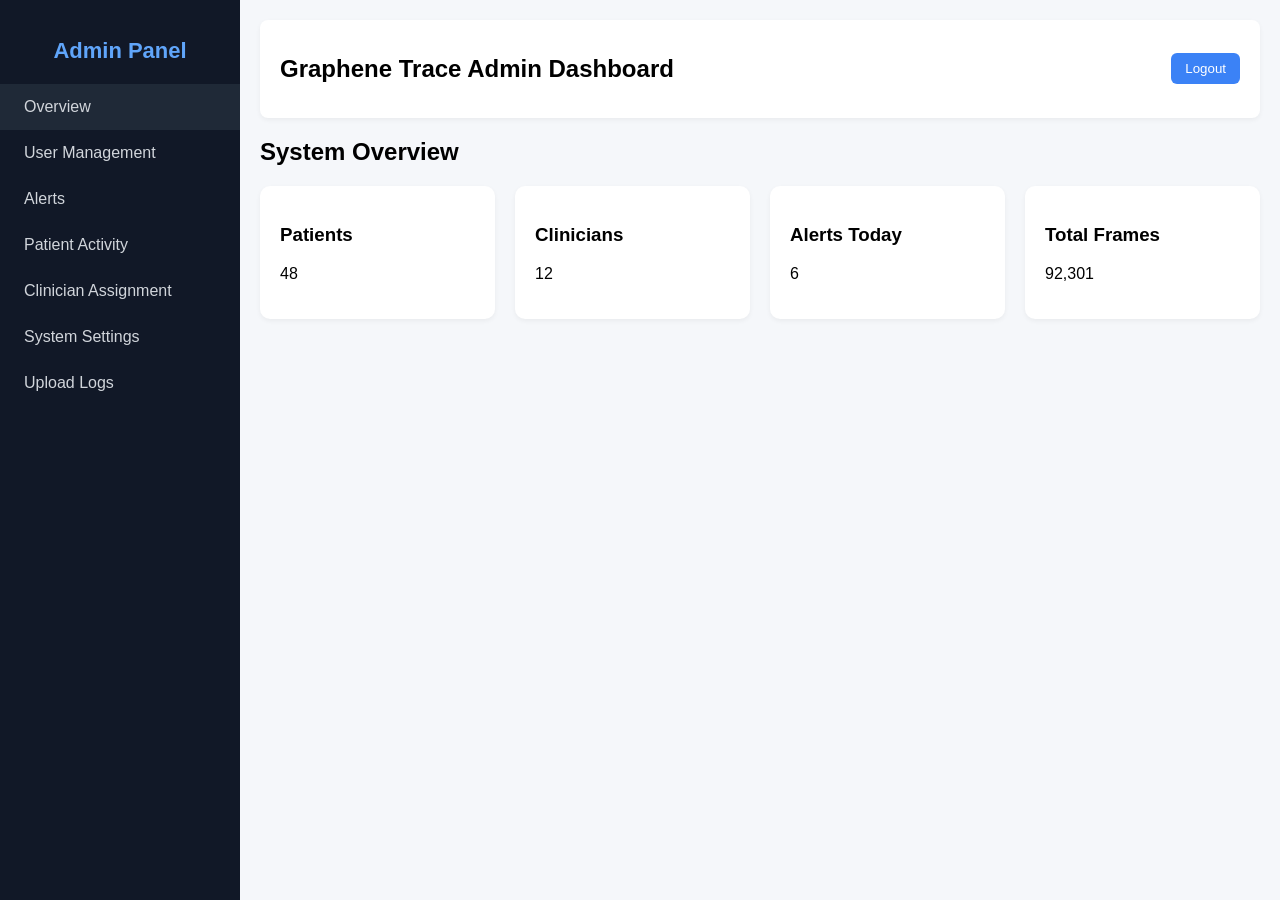
==== adminDashboard.html @ a76315bc "dashboards" ====
<!DOCTYPE html>
<html lang="en">
<head>
    <meta charset="UTF-8" />
    <meta name="viewport" content="width=device-width, initial-scale=1.0" />
    <title>GrapheneTrace Admin Dashboard</title>

    <style>
        body {
            margin: 0;
            font-family: Arial, sans-serif;
            background: #f5f7fa;
        }

        /* SIDEBAR */
        .sidebar {
            position: fixed;
            top: 0;
            left: 0;
            height: 100%;
            width: 240px;
            background: #111827;
            color: white;
            padding-top: 20px;
        }

            .sidebar h2 {
                text-align: center;
                margin-bottom: 20px;
                font-size: 22px;
                color: #60A5FA;
            }

            .sidebar a {
                display: block;
                padding: 14px 20px;
                color: #d1d5db;
                text-decoration: none;
                font-size: 16px;
                border-left: 4px solid transparent;
            }

                .sidebar a:hover, .active-tab {
                    background: #1f2937;
                    border-left: 4px solid #3b82f6;
                    color: white;
                }

        /* MAIN CONTENT */
        .main {
            margin-left: 240px;
            padding: 20px;
        }

        .topbar {
            background: white;
            padding: 15px 20px;
            margin-bottom: 20px;
            display: flex;
            justify-content: space-between;
            align-items: center;
            border-radius: 8px;
            box-shadow: 0 2px 5px rgba(0,0,0,0.05);
        }

        .stat-grid {
            display: grid;
            grid-template-columns: repeat(4, 1fr);
            gap: 20px;
            margin-bottom: 30px;
        }

        .stat-card {
            background: white;
            padding: 20px;
            border-radius: 10px;
            box-shadow: 0 2px 5px rgba(0,0,0,0.05);
        }

        .section {
            display: none;
        }

            .section.active {
                display: block;
            }

        table {
            width: 100%;
            background: white;
            border-collapse: collapse;
            margin-top: 10px;
            border-radius: 10px;
            overflow: hidden;
        }

        th, td {
            padding: 12px;
            border-bottom: 1px solid #e5e7eb;
        }

        th {
            background: #f1f5f9;
        }

        .btn {
            padding: 8px 14px;
            background: #3b82f6;
            color: white;
            border: none;
            border-radius: 6px;
            cursor: pointer;
        }

        .btn-danger {
            background: #dc2626;
        }

        input, select {
            width: 100%;
            padding: 10px;
            margin-top: 6px;
            margin-bottom: 12px;
            border: 1px solid #d1d5db;
            border-radius: 6px;
        }

        .card {
            background: white;
            padding: 20px;
            margin-bottom: 20px;
            border-radius: 10px;
            box-shadow: 0 2px 5px rgba(0,0,0,0.05);
        }
    </style>
</head>

<body>

    <!-- SIDEBAR -->
    <div class="sidebar">
        <h2>Admin Panel</h2>
        <a class="menu-link active-tab" onclick="switchTab('overview')">Overview</a>
        <a class="menu-link" onclick="switchTab('users')">User Management</a>
        <a class="menu-link" onclick="switchTab('alerts')">Alerts</a>
        <a class="menu-link" onclick="switchTab('patients')">Patient Activity</a>
        <a class="menu-link" onclick="switchTab('clinicians')">Clinician Assignment</a>
        <a class="menu-link" onclick="switchTab('settings')">System Settings</a>
        <a class="menu-link" onclick="switchTab('logs')">Upload Logs</a>
    </div>

    <!-- MAIN CONTENT -->
    <div class="main">
        <div class="topbar">
            <h2>Graphene Trace Admin Dashboard</h2>
            <button class="btn">Logout</button>
        </div>

        <!-- OVERVIEW -->
        <div id="overview" class="section active">
            <h2>System Overview</h2>

            <div class="stat-grid">
                <div class="stat-card">
                    <h3>Patients</h3>
                    <p>48</p>
                </div>
                <div class="stat-card">
                    <h3>Clinicians</h3>
                    <p>12</p>
                </div>
                <div class="stat-card">
                    <h3>Alerts Today</h3>
                    <p>6</p>
                </div>
                <div class="stat-card">
                    <h3>Total Frames</h3>
                    <p>92,301</p>
                </div>
            </div>
        </div>

        <!-- USER MANAGEMENT -->
        <div id="users" class="section">
            <h2>User Management</h2>

            <div class="card">
                <h3>Create User</h3>
                <input placeholder="Full Name">
                <input placeholder="Email">
                <input placeholder="Password">
                <select>
                    <option>Patient</option>
                    <option>Clinician</option>
                    <option>Admin</option>
                </select>
                <button class="btn">Create</button>
            </div>

            <table>
                <tr><th>Name</th><th>Email</th><th>Role</th><th>Actions</th></tr>
                <tr>
                    <td>Amy Jones</td>
                    <td>amy@test.com</td>
                    <td>Patient</td>
                    <td><button class="btn">Edit</button> <button class="btn btn-danger">Delete</button></td>
                </tr>
            </table>
        </div>

        <!-- ALERTS -->
        <div id="alerts" class="section">
            <h2>Alerts</h2>
            <table>
                <tr><th>User</th><th>Type</th><th>Severity</th><th>Time</th><th>Action</th></tr>
                <tr>
                    <td>Patient #14</td>
                    <td>High Pressure</td>
                    <td>High</td>
                    <td>14:22</td>
                    <td><button class="btn">Acknowledge</button></td>
                </tr>
            </table>
        </div>

        <!-- PATIENT ACTIVITY -->
        <div id="patients" class="section">
            <h2>Patient Activity</h2>
            <div class="card">
                <select>
                    <option>Select Patient</option>
                    <option>Patient 1</option>
                    <option>Patient 2</option>
                </select>
            </div>

            <div class="card">
                <h3>Recent Metrics</h3>
                <p>Peak Pressure: 178</p>
                <p>Contact Area: 23%</p>
            </div>
        </div>

        <!-- CLINICIAN ASSIGNMENT -->
        <div id="clinicians" class="section">
            <h2>Clinician Assignment</h2>
            <div class="card">
                <select><option>Select Patient</option></select>
                <select><option>Select Clinician</option></select>
                <button class="btn">Assign</button>
            </div>
        </div>

        <!-- SETTINGS -->
        <div id="settings" class="section">
            <h2>System Settings</h2>

            <div class="card">
                <h3>Alert Thresholds</h3>

                <label>High Pressure Threshold</label>
                <input type="number" value="180">

                <label>Sustained Frame Window</label>
                <input type="number" value="20">

                <label>Contact Area Threshold (%)</label>
                <input type="number" value="5">

                <button class="btn">Save Settings</button>
            </div>
        </div>

        <!-- LOGS -->
        <div id="logs" class="section">
            <h2>Upload Logs</h2>
            <table>
                <tr><th>User</th><th>Uploaded Frames</th><th>Time</th></tr>
                <tr><td>Patient 3</td><td>312</td><td>09:14</td></tr>
            </table>
        </div>

    </div>

    <script>
function switchTab(id) {
    document.querySelectorAll(".section").forEach(sec => sec.classList.remove("active"));
    document.getElementById(id).classList.add("active");

    document.querySelectorAll(".menu-link").forEach(a => a.classList.remove("active-tab"));
    event.target.classList.add("active-tab");
}
    </script>

</body>
</html>
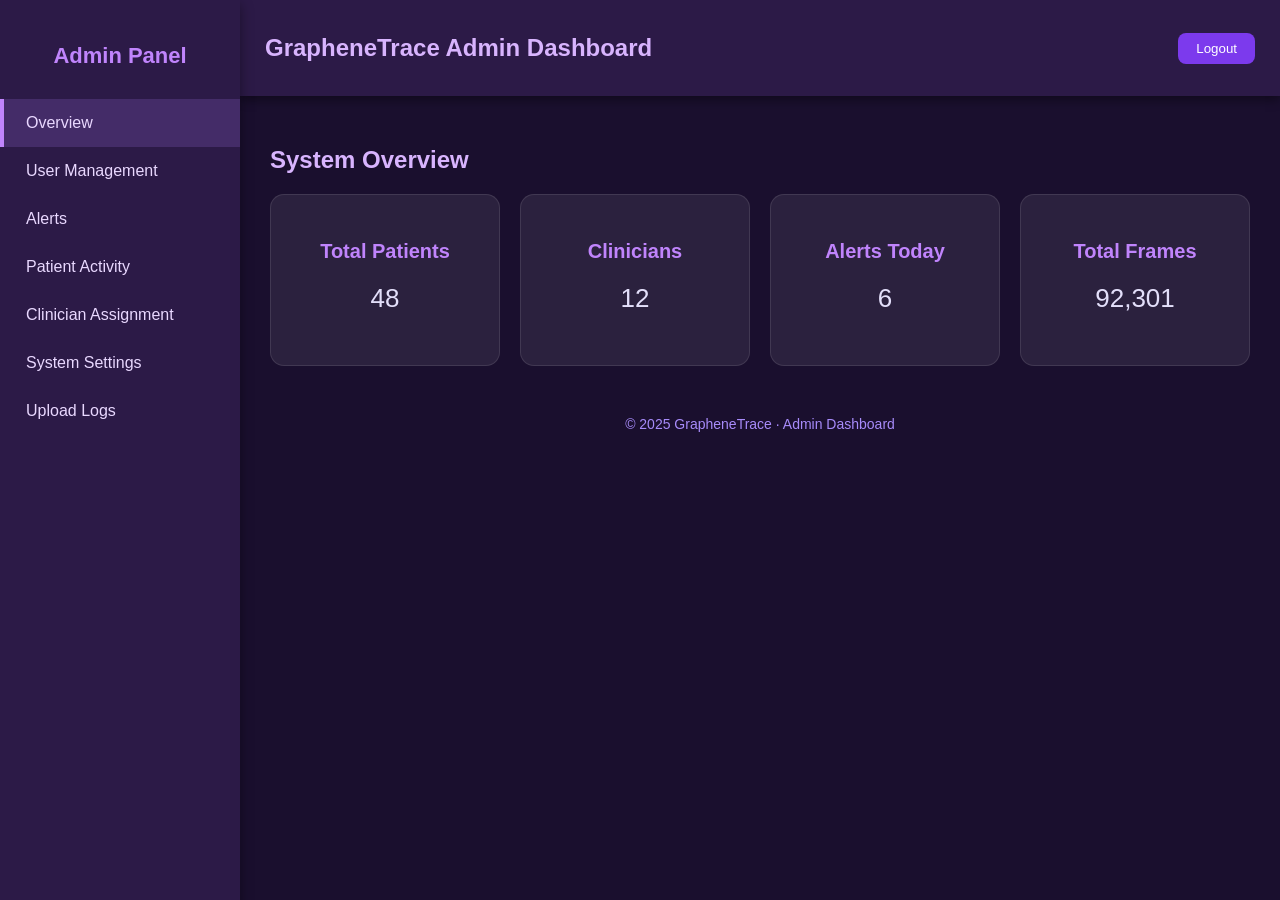
==== commit 799459ed: "front end changes to the theme" ====
--- a/adminDashboard.html
+++ b/adminDashboard.html
@@ -1,136 +1,182 @@
 <!DOCTYPE html>
 <html lang="en">
 <head>
-    <meta charset="UTF-8" />
-    <meta name="viewport" content="width=device-width, initial-scale=1.0" />
-    <title>GrapheneTrace Admin Dashboard</title>
+    <meta charset="UTF-8">
+    <meta name="viewport" content="width=device-width, initial-scale=1.0">
+    <title>GrapheneTrace - Admin Dashboard</title>
 
     <style>
+        /* GLOBALS --------------------------------------------------- */
         body {
             margin: 0;
-            font-family: Arial, sans-serif;
-            background: #f5f7fa;
-        }
-
-        /* SIDEBAR */
+            font-family: "Segoe UI", Arial, sans-serif;
+            background: #1a0f2e;
+            color: #e3dffa;
+        }
+
+        /* SIDEBAR --------------------------------------------------- */
         .sidebar {
             position: fixed;
             top: 0;
             left: 0;
-            height: 100%;
             width: 240px;
-            background: #111827;
-            color: white;
-            padding-top: 20px;
+            height: 100vh;
+            background: #2c1a47;
+            padding-top: 25px;
+            box-shadow: 0 4px 12px rgba(0,0,0,0.4);
         }
 
             .sidebar h2 {
+                color: #c084fc;
                 text-align: center;
-                margin-bottom: 20px;
+                margin-bottom: 30px;
                 font-size: 22px;
-                color: #60A5FA;
             }
 
             .sidebar a {
                 display: block;
-                padding: 14px 20px;
-                color: #d1d5db;
+                padding: 15px 22px;
+                font-size: 16px;
+                color: #e9d8ff;
                 text-decoration: none;
-                font-size: 16px;
+                transition: 0.25s;
                 border-left: 4px solid transparent;
             }
 
-                .sidebar a:hover, .active-tab {
-                    background: #1f2937;
-                    border-left: 4px solid #3b82f6;
-                    color: white;
+                .sidebar a:hover, .sidebar .active-tab {
+                    background: #442c68;
+                    border-left: 4px solid #c084fc;
                 }
 
-        /* MAIN CONTENT */
-        .main {
+        /* TOPBAR ---------------------------------------------------- */
+        .topbar {
             margin-left: 240px;
-            padding: 20px;
-        }
-
-        .topbar {
-            background: white;
-            padding: 15px 20px;
-            margin-bottom: 20px;
+            background: #2c1a47;
+            padding: 18px 25px;
             display: flex;
             justify-content: space-between;
             align-items: center;
+            color: #e9d8ff;
+            box-shadow: 0 4px 10px rgba(0,0,0,0.4);
+        }
+
+            .topbar h1 {
+                font-size: 24px;
+                color: #d8b4fe;
+            }
+
+        .btn {
+            background: #7c3aed;
+            padding: 8px 18px;
+            color: white;
             border-radius: 8px;
-            box-shadow: 0 2px 5px rgba(0,0,0,0.05);
-        }
-
+            border: none;
+            cursor: pointer;
+        }
+
+            .btn:hover {
+                background: #6d28d9;
+            }
+
+        .btn-danger {
+            background: #dc2626;
+        }
+
+            .btn-danger:hover {
+                background: #b91c1c;
+            }
+
+        /* MAIN CONTENT --------------------------------------------- */
+        .main {
+            margin-left: 240px;
+            padding: 30px;
+        }
+
+        /* Cards ---------------------------------------------------- */
+        .card {
+            background: rgba(255,255,255,0.05);
+            padding: 22px;
+            border-radius: 14px;
+            margin-bottom: 25px;
+            border: 1px solid rgba(255,255,255,0.08);
+            backdrop-filter: blur(10px);
+        }
+
+        h2.section-title {
+            color: #d8b4fe;
+        }
+
+        /* Stats grid ---------------------------------------------- */
         .stat-grid {
             display: grid;
-            grid-template-columns: repeat(4, 1fr);
+            grid-template-columns: repeat(4,1fr);
             gap: 20px;
-            margin-bottom: 30px;
         }
 
         .stat-card {
-            background: white;
-            padding: 20px;
-            border-radius: 10px;
-            box-shadow: 0 2px 5px rgba(0,0,0,0.05);
-        }
-
-        .section {
-            display: none;
-        }
-
-            .section.active {
-                display: block;
-            }
-
+            padding: 25px;
+            border-radius: 14px;
+            background: rgba(255,255,255,0.08);
+            text-align: center;
+            border: 1px solid rgba(255,255,255,0.1);
+        }
+
+            .stat-card h3 {
+                font-size: 20px;
+                color: #c084fc;
+            }
+
+            .stat-card p {
+                font-size: 26px;
+                margin-top: 10px;
+            }
+
+        /* Tables --------------------------------------------------- */
         table {
             width: 100%;
-            background: white;
             border-collapse: collapse;
-            margin-top: 10px;
-            border-radius: 10px;
+            margin-top: 15px;
+            background: rgba(255,255,255,0.03);
+            border-radius: 12px;
             overflow: hidden;
         }
 
         th, td {
-            padding: 12px;
-            border-bottom: 1px solid #e5e7eb;
+            padding: 14px;
+            border-bottom: 1px solid rgba(255,255,255,0.08);
         }
 
         th {
-            background: #f1f5f9;
-        }
-
-        .btn {
-            padding: 8px 14px;
-            background: #3b82f6;
-            color: white;
-            border: none;
-            border-radius: 6px;
-            cursor: pointer;
-        }
-
-        .btn-danger {
-            background: #dc2626;
-        }
-
+            background: rgba(255,255,255,0.08);
+            color: #d8b4fe;
+        }
+
+        /* Inputs --------------------------------------------------- */
         input, select {
             width: 100%;
             padding: 10px;
-            margin-top: 6px;
+            background: #2c1a47;
+            border: 1px solid rgba(255,255,255,0.1);
+            color: white;
+            border-radius: 6px;
             margin-bottom: 12px;
-            border: 1px solid #d1d5db;
-            border-radius: 6px;
-        }
-
-        .card {
-            background: white;
-            padding: 20px;
-            margin-bottom: 20px;
-            border-radius: 10px;
-            box-shadow: 0 2px 5px rgba(0,0,0,0.05);
+        }
+
+        /* Sections hidden by default ------------------------------ */
+        .section {
+            display: none;
+        }
+
+            .section.active {
+                display: block;
+            }
+
+        /* Footer --------------------------------------------------- */
+        .footer {
+            text-align: center;
+            margin-top: 50px;
+            color: #a78bfa;
+            font-size: 14px;
         }
     </style>
 </head>
@@ -140,29 +186,32 @@
     <!-- SIDEBAR -->
     <div class="sidebar">
         <h2>Admin Panel</h2>
-        <a class="menu-link active-tab" onclick="switchTab('overview')">Overview</a>
-        <a class="menu-link" onclick="switchTab('users')">User Management</a>
-        <a class="menu-link" onclick="switchTab('alerts')">Alerts</a>
-        <a class="menu-link" onclick="switchTab('patients')">Patient Activity</a>
-        <a class="menu-link" onclick="switchTab('clinicians')">Clinician Assignment</a>
-        <a class="menu-link" onclick="switchTab('settings')">System Settings</a>
-        <a class="menu-link" onclick="switchTab('logs')">Upload Logs</a>
+
+        <a class="tab active-tab" onclick="switchTab('overview')">Overview</a>
+        <a class="tab" onclick="switchTab('users')">User Management</a>
+        <a class="tab" onclick="switchTab('alerts')">Alerts</a>
+        <a class="tab" onclick="switchTab('patients')">Patient Activity</a>
+        <a class="tab" onclick="switchTab('clinicians')">Clinician Assignment</a>
+        <a class="tab" onclick="switchTab('settings')">System Settings</a>
+        <a class="tab" onclick="switchTab('logs')">Upload Logs</a>
+    </div>
+
+    <!-- TOPBAR -->
+    <div class="topbar">
+        <h1>GrapheneTrace Admin Dashboard</h1>
+        <button class="btn" onclick="location.href='index.html'">Logout</button>
     </div>
 
     <!-- MAIN CONTENT -->
     <div class="main">
-        <div class="topbar">
-            <h2>Graphene Trace Admin Dashboard</h2>
-            <button class="btn">Logout</button>
-        </div>
-
-        <!-- OVERVIEW -->
+
+        <!-- Overview -->
         <div id="overview" class="section active">
-            <h2>System Overview</h2>
+            <h2 class="section-title">System Overview</h2>
 
             <div class="stat-grid">
                 <div class="stat-card">
-                    <h3>Patients</h3>
+                    <h3>Total Patients</h3>
                     <p>48</p>
                 </div>
                 <div class="stat-card">
@@ -180,12 +229,12 @@
             </div>
         </div>
 
-        <!-- USER MANAGEMENT -->
+        <!-- User Management -->
         <div id="users" class="section">
-            <h2>User Management</h2>
-
-            <div class="card">
-                <h3>Create User</h3>
+            <h2 class="section-title">User Management</h2>
+
+            <div class="card">
+                <h3>Create New User</h3>
                 <input placeholder="Full Name">
                 <input placeholder="Email">
                 <input placeholder="Password">
@@ -203,14 +252,18 @@
                     <td>Amy Jones</td>
                     <td>amy@test.com</td>
                     <td>Patient</td>
-                    <td><button class="btn">Edit</button> <button class="btn btn-danger">Delete</button></td>
+                    <td>
+                        <button class="btn">Edit</button>
+                        <button class="btn btn-danger">Delete</button>
+                    </td>
                 </tr>
             </table>
         </div>
 
-        <!-- ALERTS -->
+        <!-- Alerts -->
         <div id="alerts" class="section">
-            <h2>Alerts</h2>
+            <h2 class="section-title">Alerts</h2>
+
             <table>
                 <tr><th>User</th><th>Type</th><th>Severity</th><th>Time</th><th>Action</th></tr>
                 <tr>
@@ -223,14 +276,13 @@
             </table>
         </div>
 
-        <!-- PATIENT ACTIVITY -->
+        <!-- Patient Activity -->
         <div id="patients" class="section">
-            <h2>Patient Activity</h2>
+            <h2 class="section-title">Patient Activity</h2>
+
             <div class="card">
                 <select>
                     <option>Select Patient</option>
-                    <option>Patient 1</option>
-                    <option>Patient 2</option>
                 </select>
             </div>
 
@@ -241,9 +293,10 @@
             </div>
         </div>
 
-        <!-- CLINICIAN ASSIGNMENT -->
+        <!-- Clinician Assignment -->
         <div id="clinicians" class="section">
-            <h2>Clinician Assignment</h2>
+            <h2 class="section-title">Clinician Assignment</h2>
+
             <div class="card">
                 <select><option>Select Patient</option></select>
                 <select><option>Select Clinician</option></select>
@@ -251,13 +304,11 @@
             </div>
         </div>
 
-        <!-- SETTINGS -->
+        <!-- System Settings -->
         <div id="settings" class="section">
-            <h2>System Settings</h2>
-
-            <div class="card">
-                <h3>Alert Thresholds</h3>
-
+            <h2 class="section-title">System Settings</h2>
+
+            <div class="card">
                 <label>High Pressure Threshold</label>
                 <input type="number" value="180">
 
@@ -271,23 +322,36 @@
             </div>
         </div>
 
-        <!-- LOGS -->
+        <!-- Upload Logs -->
         <div id="logs" class="section">
-            <h2>Upload Logs</h2>
+            <h2 class="section-title">Upload Logs</h2>
+
             <table>
-                <tr><th>User</th><th>Uploaded Frames</th><th>Time</th></tr>
-                <tr><td>Patient 3</td><td>312</td><td>09:14</td></tr>
+                <tr><th>User</th><th>Frames Uploaded</th><th>Time</th></tr>
+                <tr>
+                    <td>Patient 3</td>
+                    <td>312</td>
+                    <td>09:14</td>
+                </tr>
             </table>
+        </div>
+
+        <div class="footer">
+            © 2025 GrapheneTrace · Admin Dashboard
         </div>
 
     </div>
 
     <script>
 function switchTab(id) {
-    document.querySelectorAll(".section").forEach(sec => sec.classList.remove("active"));
+    // Hide all sections
+    document.querySelectorAll(".section").forEach(s => s.classList.remove("active"));
+
+    // Show selected
     document.getElementById(id).classList.add("active");
 
-    document.querySelectorAll(".menu-link").forEach(a => a.classList.remove("active-tab"));
+    // Highlight tab
+    document.querySelectorAll(".tab").forEach(t => t.classList.remove("active-tab"));
     event.target.classList.add("active-tab");
 }
     </script>
